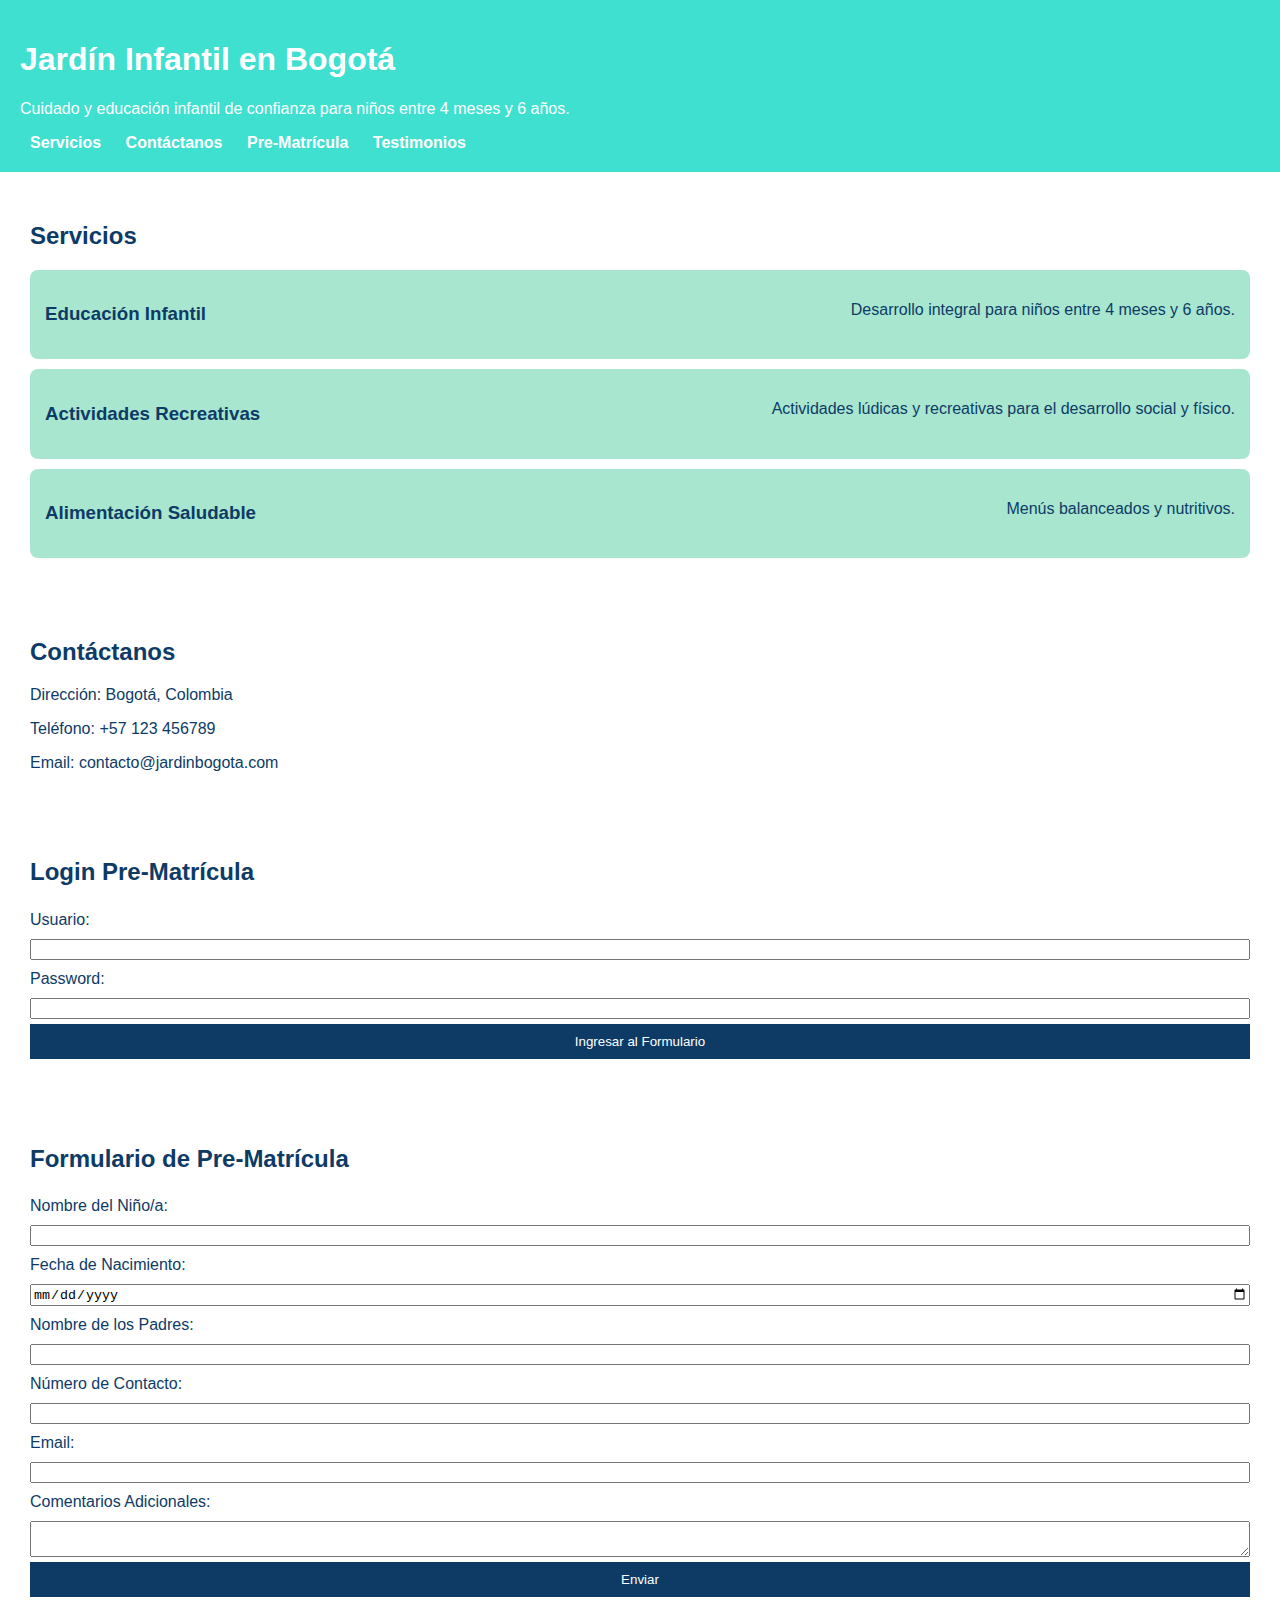
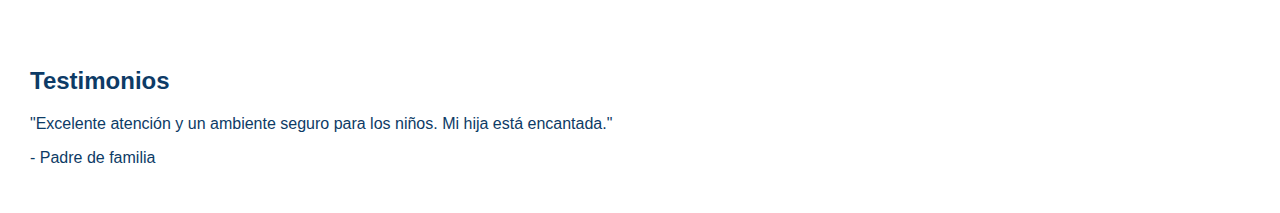
==== JILG.html @ 612a8312 "New Project with First Mobile, 3 sheets (html, css and js) sections. login, form pre-matrícula" ====
<!DOCTYPE html>
<html lang="es">
<head>
    <meta charset="UTF-8">
    <meta name="viewport" content="width=device-width, initial-scale=1.0">
    <title>Jardín Infantil en Bogotá</title>
    <link rel="stylesheet" href="JILG_style.css">
</head>
<body>
    <!-- Sección: Header / Conócenos -->
    <header>
        <h1>Jardín Infantil en Bogotá</h1>
        <p>Cuidado y educación infantil de confianza para niños entre 4 meses y 6 años.</p>
        <nav>
            <a href="#servicios">Servicios</a>
            <a href="#contacto">Contáctanos</a>
            <a href="#pre-matricula">Pre-Matrícula</a>
            <a href="#testimonios">Testimonios</a>
        </nav>
    </header>

    <!-- Sección: Servicios -->
    <section id="servicios">
        <h2>Servicios</h2>
        <div class="servicio">
            <h3>Educación Infantil</h3>
            <p>Desarrollo integral para niños entre 4 meses y 6 años.</p>
        </div>
        <div class="servicio">
            <h3>Actividades Recreativas</h3>
            <p>Actividades lúdicas y recreativas para el desarrollo social y físico.</p>
        </div>
        <div class="servicio">
            <h3>Alimentación Saludable</h3>
            <p>Menús balanceados y nutritivos.</p>
        </div>
    </section>

    <!-- Sección: Contacto -->
    <section id="contacto">
        <h2>Contáctanos</h2>
        <p>Dirección: Bogotá, Colombia</p>
        <p>Teléfono: +57 123 456789</p>
        <p>Email: contacto@jardinbogota.com</p>
    </section>

    <!-- Sección: Formulario de Pre-Matrícula -->
    <section id=" login">
        <h2>Login Pre-Matrícula</h2>
        <form id="loginForm">
            <label for="username">Usuario:</label>
            <input type="text" id="username" name="username" required>

            <label for="password">Password:</label>
            <input type="password" id="password" name="password" required>

            <button type="submit">Ingresar al Formulario</button>
        </form>
        <p id="loginMessage"></p>
    </section>
    <section id="pre-matricula">
        <h2>Formulario de Pre-Matrícula</h2>
        <form id="preMatriculaForm">
            <label for="nombre">Nombre del Niño/a:</label>
            <input type="text" id="nombre" name="nombre" required>

            <label for="fecha_nacimiento">Fecha de Nacimiento:</label>
            <input type="date" id="fecha_nacimiento" name="fecha_nacimiento" required>

            <label for="nombre_padres">Nombre de los Padres:</label>
            <input type="text" id="nombre_padres" name="nombre_padres" required>

            <label for="telefono">Número de Contacto:</label>
            <input type="tel" id="telefono" name="telefono" required>

            <label for="email">Email:</label>
            <input type="email" id="email" name="email" required>

            <label for="comentarios">Comentarios Adicionales:</label>
            <textarea id="comentarios" name="comentarios"></textarea>

            <button type="submit">Enviar</button>
        </form>
    </section>

    <!-- Sección: Testimonios -->
    <section id="testimonios">
        <h2>Testimonios</h2>
        <div class="testimonio">
            <p>"Excelente atención y un ambiente seguro para los niños. Mi hija está encantada."</p>
            <p>- Padre de familia</p>
        </div>
    </section>

    <script src="JILG.js"></script>
</body>
</html>
---- JILG_style.css ----
/* Colores */
:root {
    --turquesa: #40e0d0;
    --blanco: #ffffff;
    --verde-manzana: #a8e6cf;
    --azul-oscuro: #0d3b66;
}

body {
    font-family: Arial, sans-serif;
    margin: 0;
    padding: 0;
    background-color: var(--blanco);
    color: var(--azul-oscuro);
}

header {
    background-color: var(--turquesa);
    color: var(--blanco);
    text-align: center;
    padding: 20px;
}

header nav a {
    margin: 10px;
    color: var(--blanco);
    text-decoration: none;
    font-weight: bold;
}

section {
    padding: 20px;
    margin: 10px;
}

h2 {
    color: var(--azul-oscuro);
}

.servicio {
    background-color: var(--verde-manzana);
    margin: 10px 0;
    padding: 15px;
    border-radius: 8px;
}

form {
    display: flex;
    flex-direction: column;
}

form label, form input, form textarea {
    margin: 5px 0;
}

button {
    background-color: var(--azul-oscuro);
    color: var(--blanco);
    border: none;
    padding: 10px;
    cursor: pointer;
}

button:hover {
    background-color: var(--turquesa);
}

/* Mobile first */
@media (min-width: 600px) {
    header, section {
        text-align: left;
    }

    .servicio {
        display: flex;
        justify-content: space-between;
    }
}
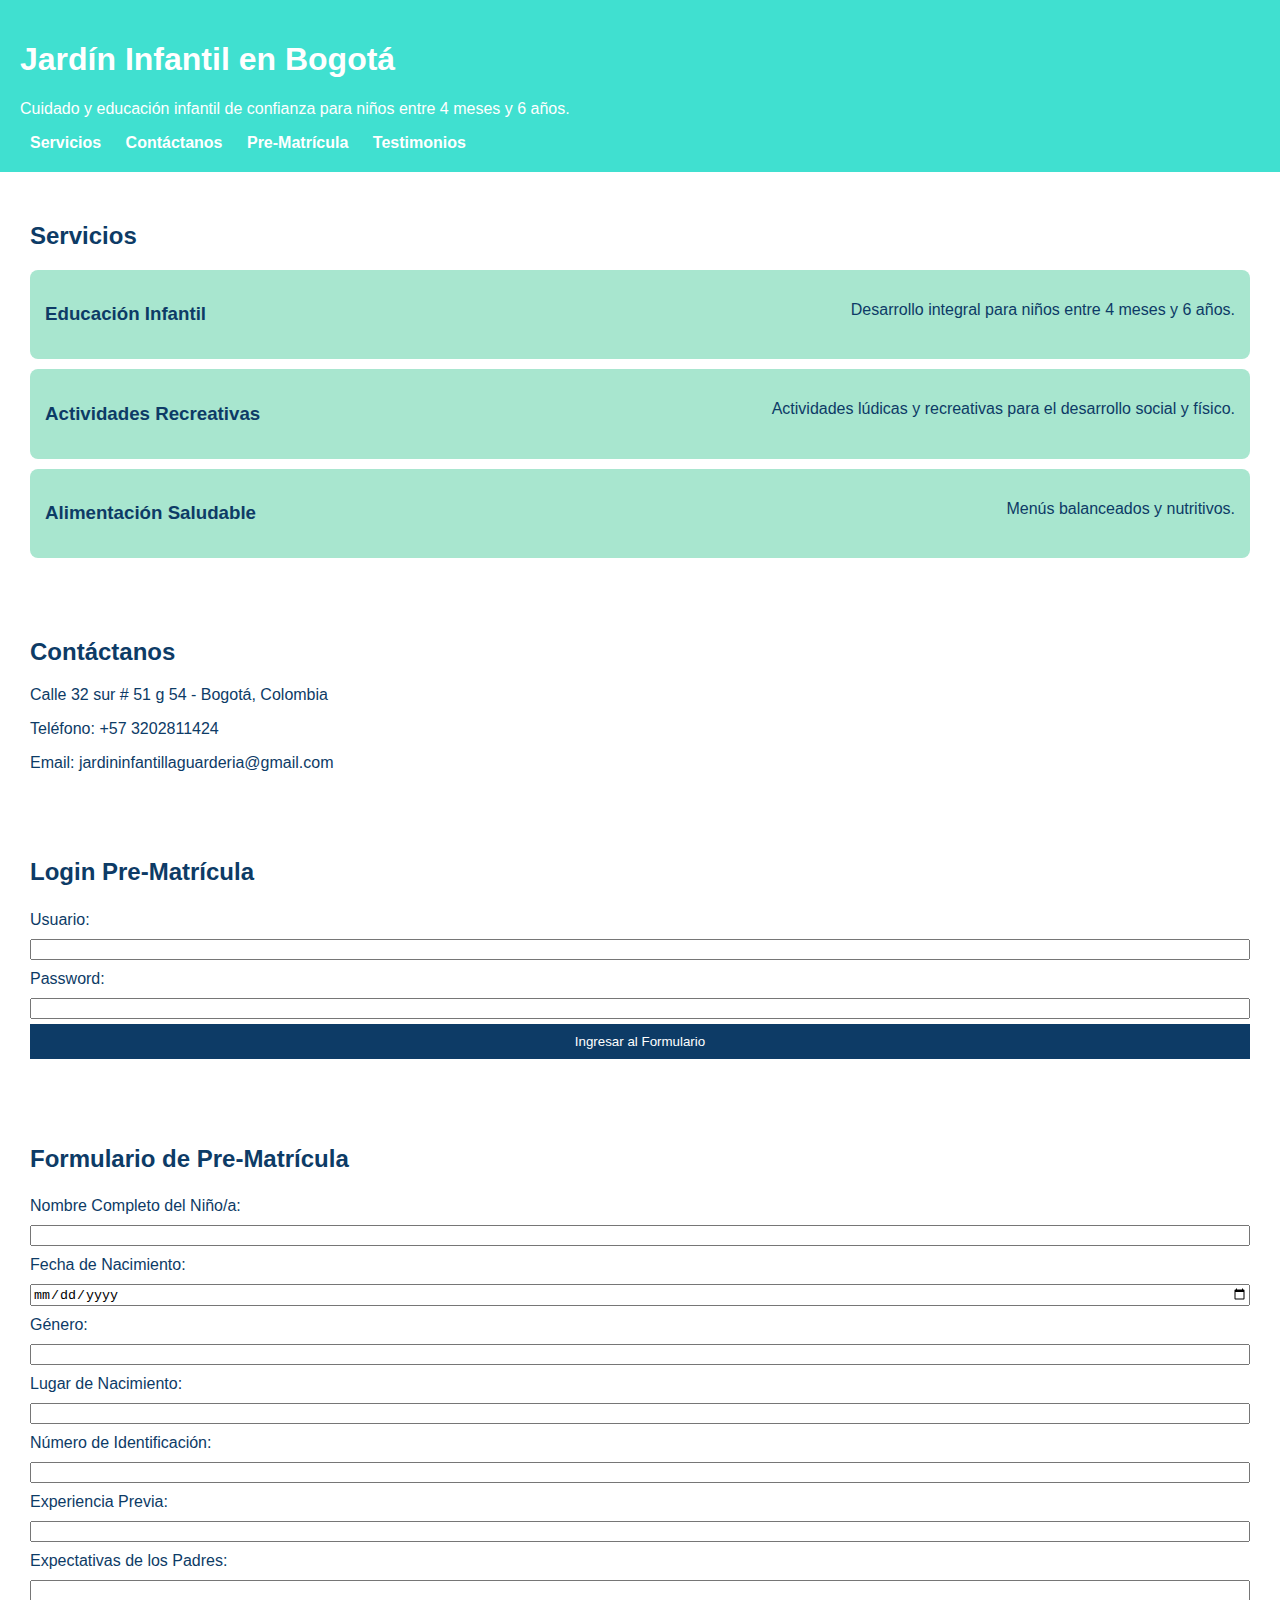
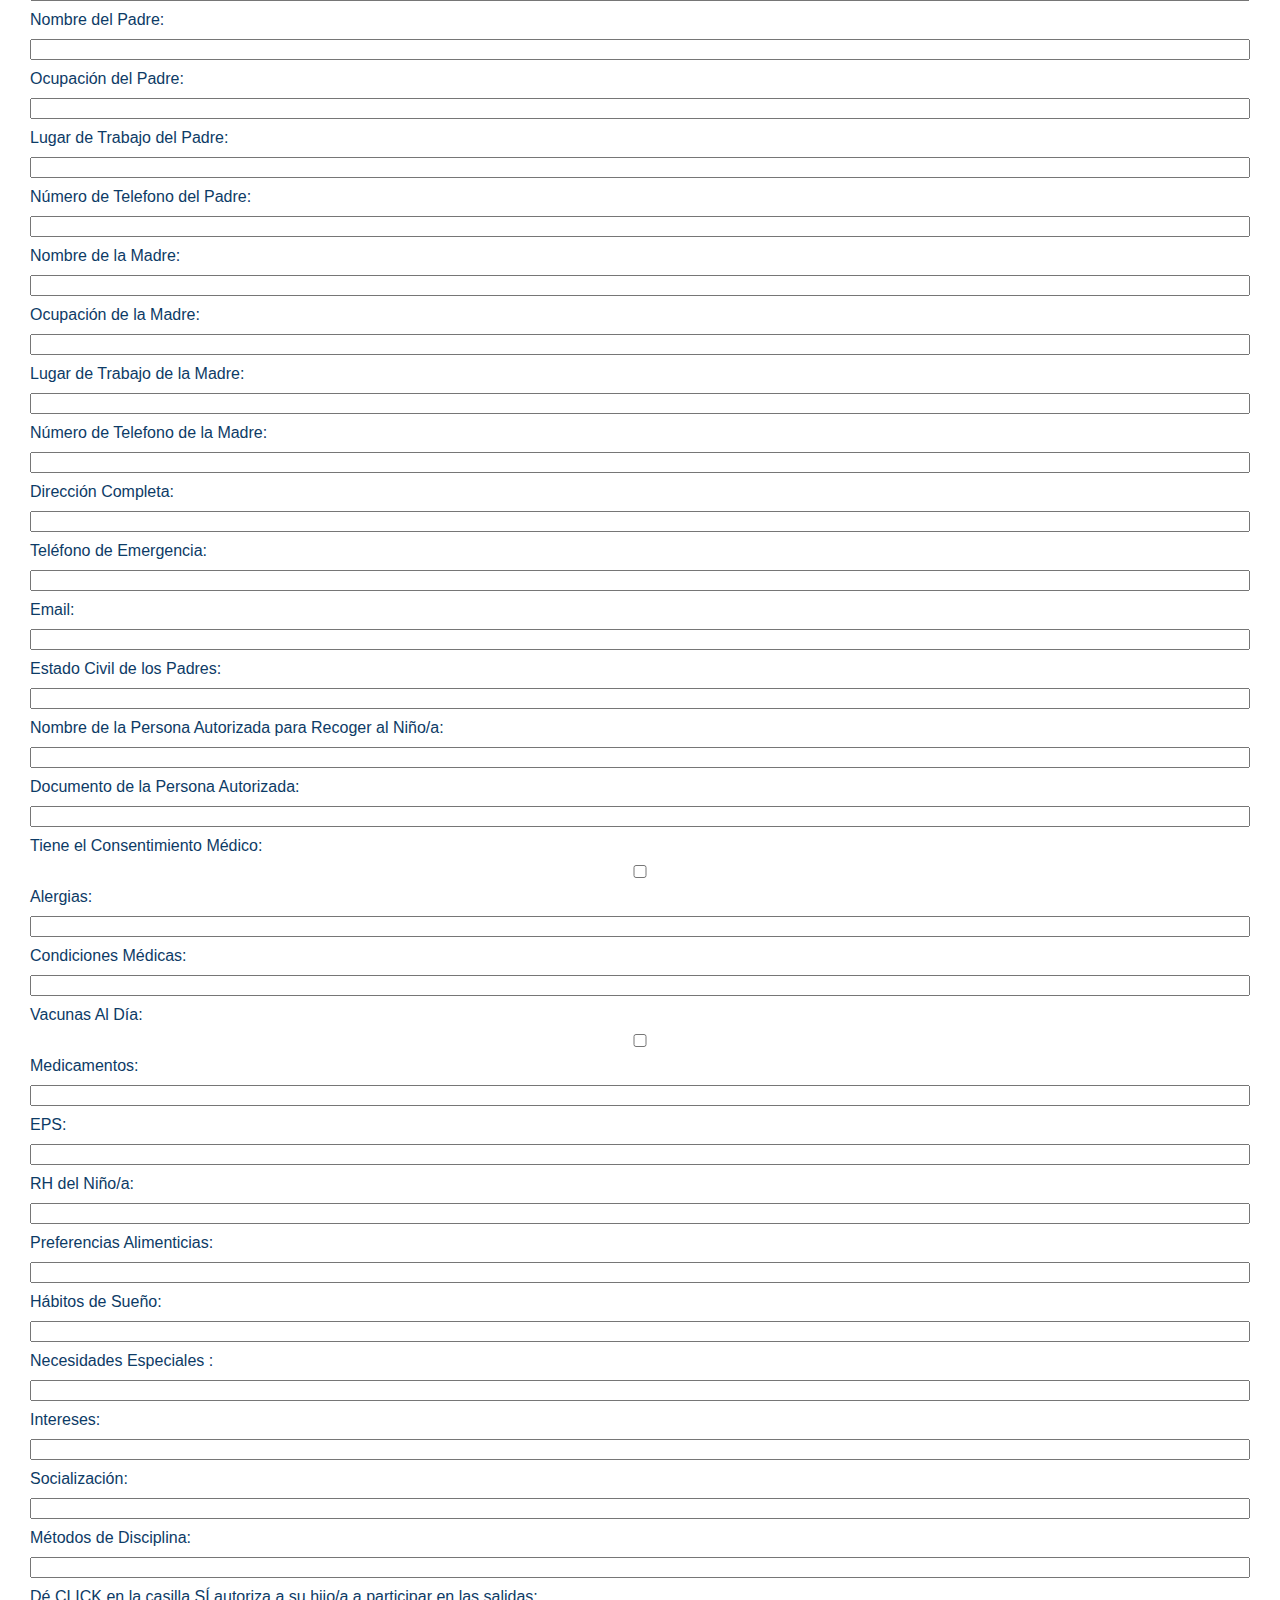
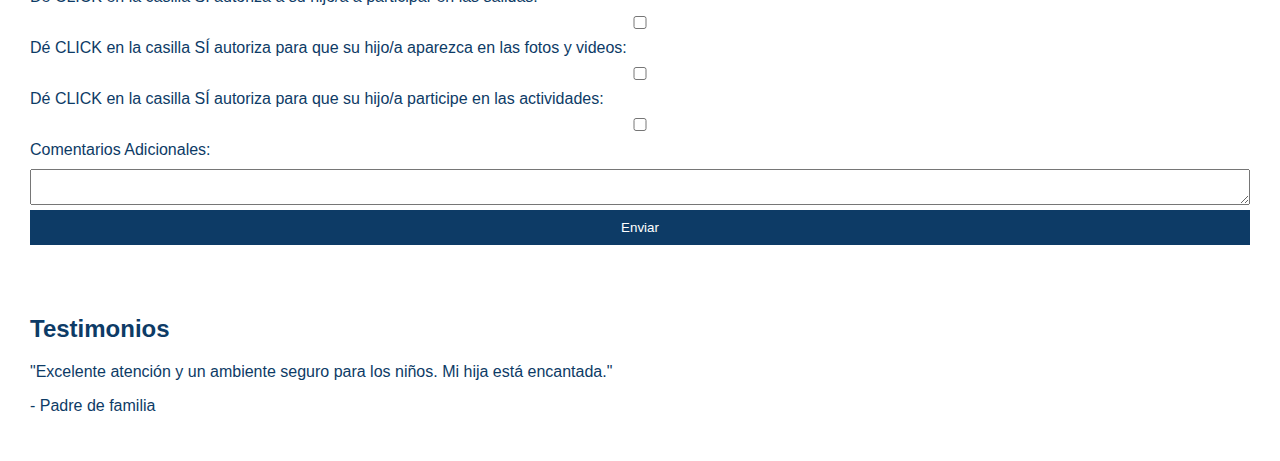
==== commit 4419c924: "Cambio de variable en DB, BE y FE - No Póliza por RH_NINO" ====
--- a/JILG.html
+++ b/JILG.html
@@ -3,7 +3,7 @@
 <head>
     <meta charset="UTF-8">
     <meta name="viewport" content="width=device-width, initial-scale=1.0">
-    <title>Jardín Infantil en Bogotá</title>
+    <title>Jardín Infantil LA GUARDERÍA</title>
     <link rel="stylesheet" href="JILG_style.css">
 </head>
 <body>
@@ -39,9 +39,9 @@
     <!-- Sección: Contacto -->
     <section id="contacto">
         <h2>Contáctanos</h2>
-        <p>Dirección: Bogotá, Colombia</p>
-        <p>Teléfono: +57 123 456789</p>
-        <p>Email: contacto@jardinbogota.com</p>
+        <p>Calle 32 sur # 51 g 54 - Bogotá, Colombia</p>
+        <p>Teléfono: +57 3202811424</p>
+        <p>Email: jardininfantillaguarderia@gmail.com</p>
     </section>
 
     <!-- Sección: Formulario de Pre-Matrícula -->
@@ -61,20 +61,116 @@
     <section id="pre-matricula">
         <h2>Formulario de Pre-Matrícula</h2>
         <form id="preMatriculaForm">
-            <label for="nombre">Nombre del Niño/a:</label>
-            <input type="text" id="nombre" name="nombre" required>
+            <label for="nombre_completo_nino">Nombre Completo del Niño/a:</label>
+            <input type="text" id="nombre_completo_nino" name="nombre_completo_nino" required>
 
             <label for="fecha_nacimiento">Fecha de Nacimiento:</label>
             <input type="date" id="fecha_nacimiento" name="fecha_nacimiento" required>
 
-            <label for="nombre_padres">Nombre de los Padres:</label>
-            <input type="text" id="nombre_padres" name="nombre_padres" required>
+            <label for="genero">Género:</label>
+            <input type="text" id="genero" name="genero" required>
 
-            <label for="telefono">Número de Contacto:</label>
-            <input type="tel" id="telefono" name="telefono" required>
+            <label for="lugar_nacimiento">Lugar de Nacimiento:</label>
+            <input type="text" id="lugar_nacimiento" name="lugar_nacimiento" required>
 
-            <label for="email">Email:</label>
-            <input type="email" id="email" name="email" required>
+            <label for="numero_identificacion">Número de Identificación:</label>
+            <input type="number" id="numero_identificacion" name="numero_identificacion" required>
+
+            <label for="experiencia_previa">Experiencia Previa:</label>
+            <input type="text" id="experiencia_previa" name="experiencia_previa" required>
+
+            <label for="expectativas_padres">Expectativas de los Padres:</label>
+            <input type="text" id="expectativas_padres" name="expectativas_padres" required>
+
+            <label for="nombre_padre">Nombre del Padre:</label>
+            <input type="text" id="nombre_padre" name="nombre_padre" required>
+
+            <label for="ocupacion_padre">Ocupación del Padre:</label>
+            <input type="text" id="ocupacion_padre" name="ocupacion_padre" required>
+            
+            <label for="lugar_trabajo_padre">Lugar de Trabajo del Padre:</label>
+            <input type="text" id="lugar_trabajo_padre" name="lugar_trabajo_padre" required>
+
+            <label for="telefono_trabajo_padre">Número de Telefono  del Padre:</label>
+            <input type="tel" id="telefono_trabajo_padre" name="telefono_trabajo_padre" required>
+
+            <label for="nombre_madre">Nombre de la Madre:</label>
+            <input type="text" id="nombre_madre" name="nombre_madre" required>
+
+            <label for="ocupacion_madre">Ocupación de la Madre:</label>
+            <input type="text" id="ocupacion_madre" name="ocupacion_madre" required>
+            
+            <label for="lugar_trabajo_madre">Lugar de Trabajo de la Madre:</label>
+            <input type="text" id="lugar_trabajo_madre" name="lugar_trabajo_madre" required>
+
+            <label for="telefono_trabajo_madre">Número de Telefono  de la Madre:</label>
+            <input type="tel" id="telefono_trabajo_madre" name="telefono_trabajo_madre" required>
+
+            <label for="direccion_completa">Dirección Completa:</label>
+            <input type="text" id="direccion_completa" name="direccion_completa" required>            
+            
+            <label for="telefono_emergencia">Teléfono de Emergencia:</label>
+            <input type="tel" id="telefono_emergencia" name="telefono_emergencia" required>
+
+            <label for="correo_electronico">Email:</label>
+            <input type="email" id="correo_electronico" name="correo_electronico" required>
+
+            <label for="estado_civil_padres">Estado Civil de los Padres:</label>
+            <input type="text" id="estado_civil_padres" name="estado_civil_padres" required>            
+
+            <label for="personas_autorizadas">Nombre de la Persona Autorizada para Recoger al Niño/a:</label>
+            <input type="text" id="personas_autorizadas" name="personas_autorizadas" required>
+
+            <label for="documento_personas_autorizadas">Documento de la Persona Autorizada:</label>
+            <input type="text" id="documento_personas_autorizadas" name="documento_personas_autorizadas" required>
+
+            <label for="consentimiento_medico">Tiene el Consentimiento Médico:</label>
+            <input type="checkbox" id="consentimiento_medico" name="consentimiento_medico" required>
+
+            <label for="alergias">Alergias:</label>
+            <input type="text" id="alergias" name="alergias" required>
+
+            <label for="condiciones_medicas">Condiciones Médicas:</label>
+            <input type="text" id="condiciones_medicas" name="condiciones_medicas" required>
+
+            <label for="vacunas_al_dia">Vacunas Al Día:</label>
+            <input type="checkbox" id="vacunas_al_dia" name="vacunas_al_dia" required>
+
+            <label for="medicamentos">Medicamentos:</label>
+            <input type="text" id="medicamentos" name="medicamentos" required>
+
+            <label for="seguro_medico">EPS:</label>
+            <input type="text" id="seguro_medico" name="seguro_medico" required>
+
+            <label for="rh_nino">RH del Niño/a:</label>
+            <input type="number" id="rh_nino" name="rh_nino" required>
+
+            <label for="preferencias_alimenticias">Preferencias Alimenticias:</label>
+            <input type="text" id="preferencias_alimenticias" name="preferencias_alimenticias" required>
+
+            <label for="habitos_sueno">Hábitos de Sueño:</label>
+            <input type="text" id="habitos_sueno" name="habitos_sueno" required>
+
+            <label for="necesidades_especiales">Necesidades Especiales :</label>
+            <input type="text" id="necesidades_especiales" name="necesidades_especiales" required>
+
+            <label for="intereses">Intereses:</label>
+            <input type="text" id="intereses" name="intereses" required>
+
+            <label for="socializacion">Socialización:</label>
+            <input type="text" id="socializacion" name="socializacion" required>
+
+            <label for="metodos_disciplina">Métodos de Disciplina:</label>
+            <input type="text" id="metodos_disciplina" name="metodos_disciplina" required>
+
+            <label for="autorizacion_salidas">Dé CLICK  en la casilla SÍ autoriza a su hijo/a a participar en las salidas:</label>
+            <input type="checkbox" id="autorizacion_salidas" name="autorizacion_salidas" required>
+
+            <label for="autorizacion_fotos_videos">Dé CLICK  en la casilla SÍ autoriza para que su hijo/a aparezca en las fotos y videos:</label>
+            <input type="checkbox" id="autorizacion_fotos_videos" name="autorizacion_fotos_videos" required>
+
+            <label for="autorizacion_actividades">Dé CLICK  en la casilla SÍ autoriza para que su hijo/a participe en las actividades:</label>
+            <input type="checkbox" id="autorizacion_actividades" name="autorizacion_actividades" required>
 
             <label for="comentarios">Comentarios Adicionales:</label>
             <textarea id="comentarios" name="comentarios"></textarea>
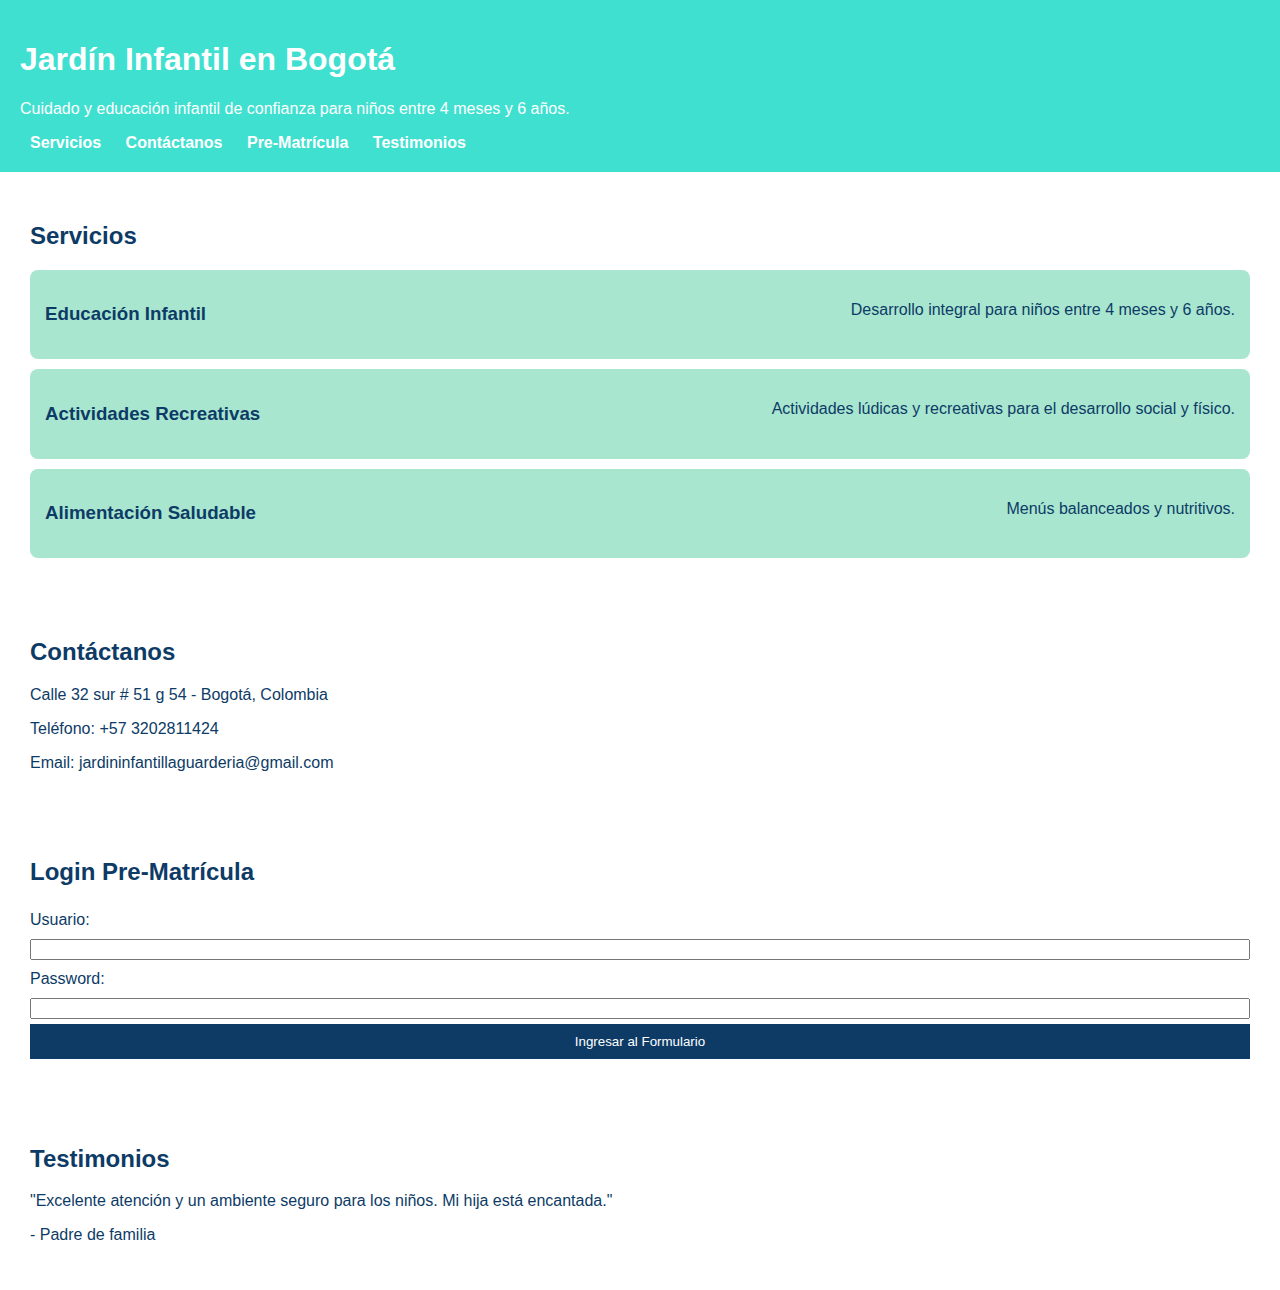
==== commit 861a1e1c: "Creacion file preMatricula, separación del form prematricula, autorrelleno del form prematricula par" ====
--- a/JILG.html
+++ b/JILG.html
@@ -58,126 +58,7 @@
         </form>
         <p id="loginMessage"></p>
     </section>
-    <section id="pre-matricula">
-        <h2>Formulario de Pre-Matrícula</h2>
-        <form id="preMatriculaForm">
-            <label for="nombre_completo_nino">Nombre Completo del Niño/a:</label>
-            <input type="text" id="nombre_completo_nino" name="nombre_completo_nino" required>
-
-            <label for="fecha_nacimiento">Fecha de Nacimiento:</label>
-            <input type="date" id="fecha_nacimiento" name="fecha_nacimiento" required>
-
-            <label for="genero">Género:</label>
-            <input type="text" id="genero" name="genero" required>
-
-            <label for="lugar_nacimiento">Lugar de Nacimiento:</label>
-            <input type="text" id="lugar_nacimiento" name="lugar_nacimiento" required>
-
-            <label for="numero_identificacion">Número de Identificación:</label>
-            <input type="number" id="numero_identificacion" name="numero_identificacion" required>
-
-            <label for="experiencia_previa">Experiencia Previa:</label>
-            <input type="text" id="experiencia_previa" name="experiencia_previa" required>
-
-            <label for="expectativas_padres">Expectativas de los Padres:</label>
-            <input type="text" id="expectativas_padres" name="expectativas_padres" required>
-
-            <label for="nombre_padre">Nombre del Padre:</label>
-            <input type="text" id="nombre_padre" name="nombre_padre" required>
-
-            <label for="ocupacion_padre">Ocupación del Padre:</label>
-            <input type="text" id="ocupacion_padre" name="ocupacion_padre" required>
-            
-            <label for="lugar_trabajo_padre">Lugar de Trabajo del Padre:</label>
-            <input type="text" id="lugar_trabajo_padre" name="lugar_trabajo_padre" required>
-
-            <label for="telefono_trabajo_padre">Número de Telefono  del Padre:</label>
-            <input type="tel" id="telefono_trabajo_padre" name="telefono_trabajo_padre" required>
-
-            <label for="nombre_madre">Nombre de la Madre:</label>
-            <input type="text" id="nombre_madre" name="nombre_madre" required>
-
-            <label for="ocupacion_madre">Ocupación de la Madre:</label>
-            <input type="text" id="ocupacion_madre" name="ocupacion_madre" required>
-            
-            <label for="lugar_trabajo_madre">Lugar de Trabajo de la Madre:</label>
-            <input type="text" id="lugar_trabajo_madre" name="lugar_trabajo_madre" required>
-
-            <label for="telefono_trabajo_madre">Número de Telefono  de la Madre:</label>
-            <input type="tel" id="telefono_trabajo_madre" name="telefono_trabajo_madre" required>
-
-            <label for="direccion_completa">Dirección Completa:</label>
-            <input type="text" id="direccion_completa" name="direccion_completa" required>            
-            
-            <label for="telefono_emergencia">Teléfono de Emergencia:</label>
-            <input type="tel" id="telefono_emergencia" name="telefono_emergencia" required>
-
-            <label for="correo_electronico">Email:</label>
-            <input type="email" id="correo_electronico" name="correo_electronico" required>
-
-            <label for="estado_civil_padres">Estado Civil de los Padres:</label>
-            <input type="text" id="estado_civil_padres" name="estado_civil_padres" required>            
-
-            <label for="personas_autorizadas">Nombre de la Persona Autorizada para Recoger al Niño/a:</label>
-            <input type="text" id="personas_autorizadas" name="personas_autorizadas" required>
-
-            <label for="documento_personas_autorizadas">Documento de la Persona Autorizada:</label>
-            <input type="text" id="documento_personas_autorizadas" name="documento_personas_autorizadas" required>
-
-            <label for="consentimiento_medico">Tiene el Consentimiento Médico:</label>
-            <input type="checkbox" id="consentimiento_medico" name="consentimiento_medico" required>
-
-            <label for="alergias">Alergias:</label>
-            <input type="text" id="alergias" name="alergias" required>
-
-            <label for="condiciones_medicas">Condiciones Médicas:</label>
-            <input type="text" id="condiciones_medicas" name="condiciones_medicas" required>
-
-            <label for="vacunas_al_dia">Vacunas Al Día:</label>
-            <input type="checkbox" id="vacunas_al_dia" name="vacunas_al_dia" required>
-
-            <label for="medicamentos">Medicamentos:</label>
-            <input type="text" id="medicamentos" name="medicamentos" required>
-
-            <label for="seguro_medico">EPS:</label>
-            <input type="text" id="seguro_medico" name="seguro_medico" required>
-
-            <label for="rh_nino">RH del Niño/a:</label>
-            <input type="number" id="rh_nino" name="rh_nino" required>
-
-            <label for="preferencias_alimenticias">Preferencias Alimenticias:</label>
-            <input type="text" id="preferencias_alimenticias" name="preferencias_alimenticias" required>
-
-            <label for="habitos_sueno">Hábitos de Sueño:</label>
-            <input type="text" id="habitos_sueno" name="habitos_sueno" required>
-
-            <label for="necesidades_especiales">Necesidades Especiales :</label>
-            <input type="text" id="necesidades_especiales" name="necesidades_especiales" required>
-
-            <label for="intereses">Intereses:</label>
-            <input type="text" id="intereses" name="intereses" required>
-
-            <label for="socializacion">Socialización:</label>
-            <input type="text" id="socializacion" name="socializacion" required>
-
-            <label for="metodos_disciplina">Métodos de Disciplina:</label>
-            <input type="text" id="metodos_disciplina" name="metodos_disciplina" required>
-
-            <label for="autorizacion_salidas">Dé CLICK  en la casilla SÍ autoriza a su hijo/a a participar en las salidas:</label>
-            <input type="checkbox" id="autorizacion_salidas" name="autorizacion_salidas" required>
-
-            <label for="autorizacion_fotos_videos">Dé CLICK  en la casilla SÍ autoriza para que su hijo/a aparezca en las fotos y videos:</label>
-            <input type="checkbox" id="autorizacion_fotos_videos" name="autorizacion_fotos_videos" required>
-
-            <label for="autorizacion_actividades">Dé CLICK  en la casilla SÍ autoriza para que su hijo/a participe en las actividades:</label>
-            <input type="checkbox" id="autorizacion_actividades" name="autorizacion_actividades" required>
-
-            <label for="comentarios">Comentarios Adicionales:</label>
-            <textarea id="comentarios" name="comentarios"></textarea>
-
-            <button type="submit">Enviar</button>
-        </form>
-    </section>
+    
 
     <!-- Sección: Testimonios -->
     <section id="testimonios">
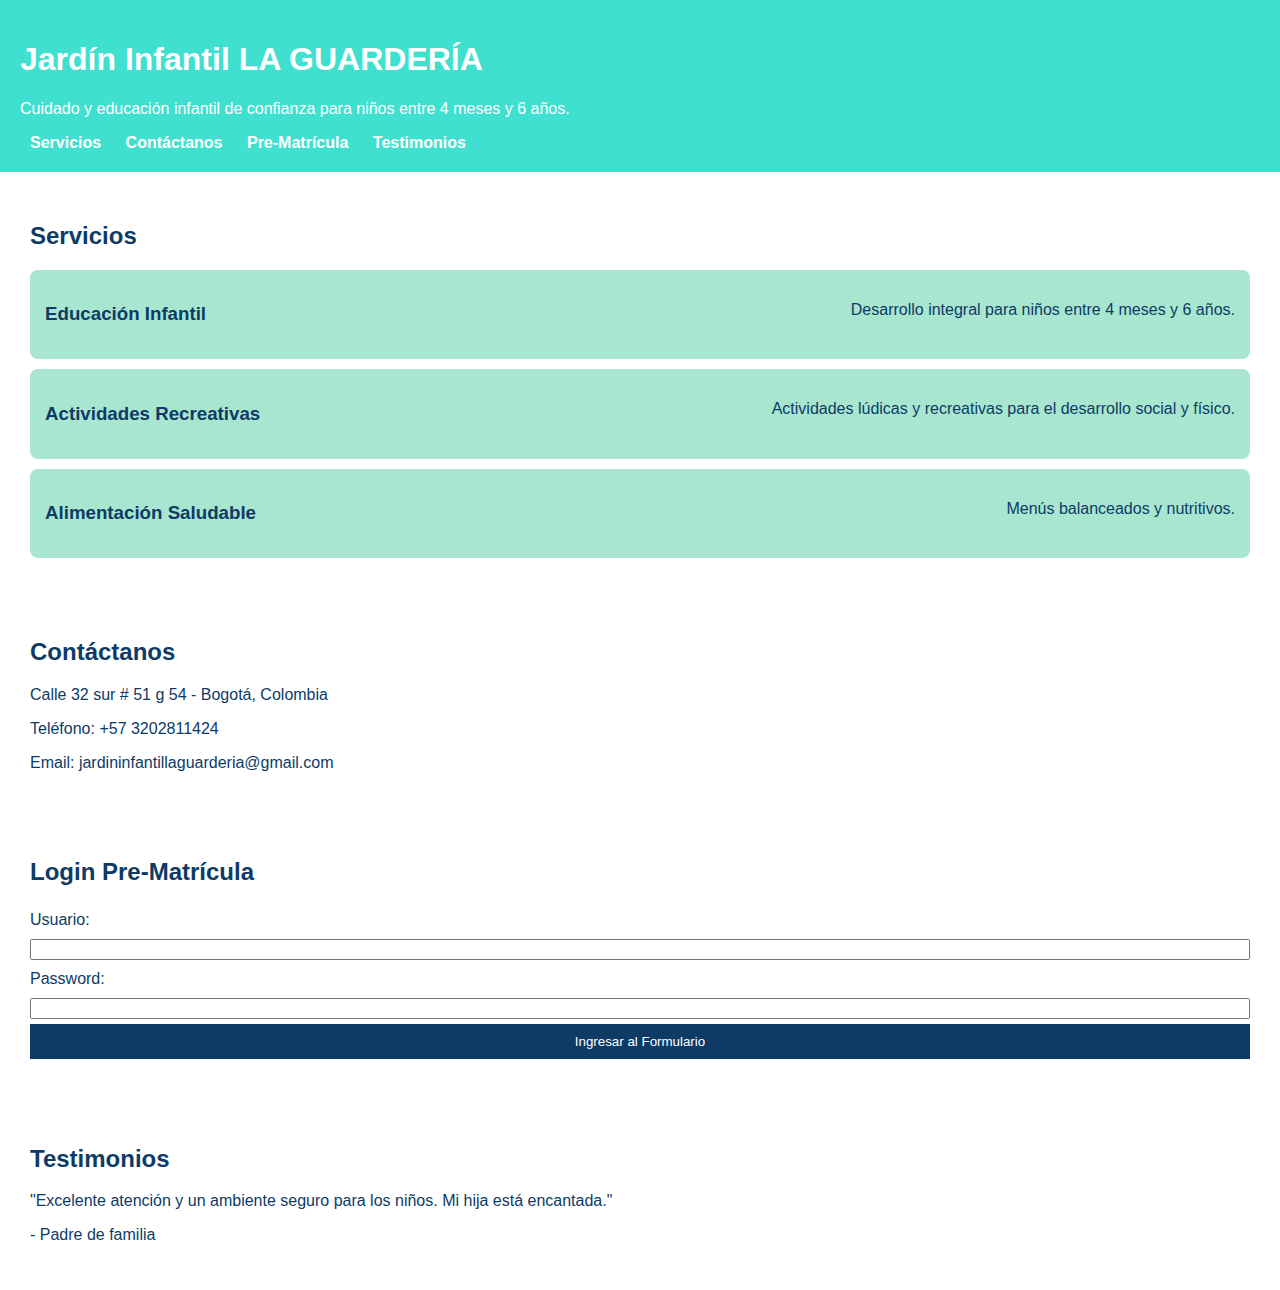
==== commit ee7ed5c2: "Form Register no funciona, aquí pruebas para solucionar... pero aún no funciona" ====
--- a/JILG.html
+++ b/JILG.html
@@ -9,7 +9,7 @@
 <body>
     <!-- Sección: Header / Conócenos -->
     <header>
-        <h1>Jardín Infantil en Bogotá</h1>
+        <h1>Jardín Infantil LA GUARDERÍA</h1>
         <p>Cuidado y educación infantil de confianza para niños entre 4 meses y 6 años.</p>
         <nav>
             <a href="#servicios">Servicios</a>
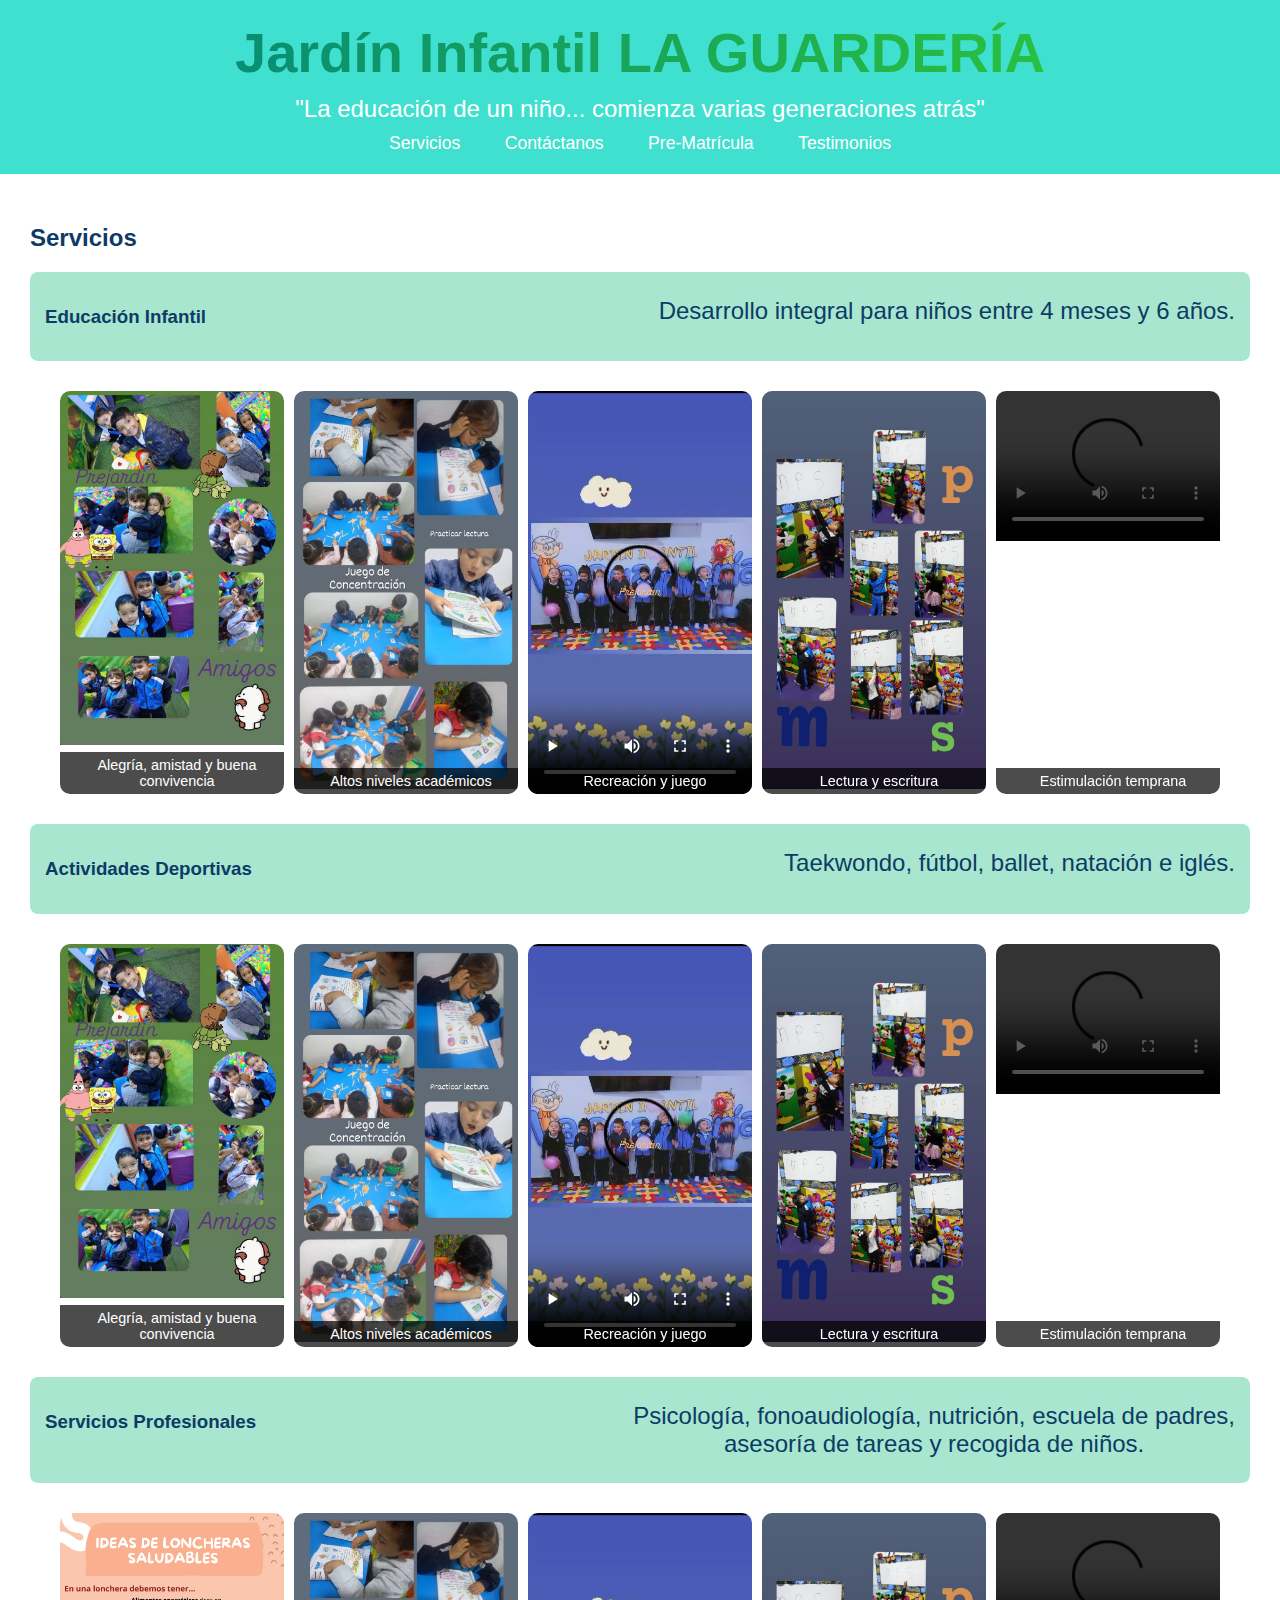
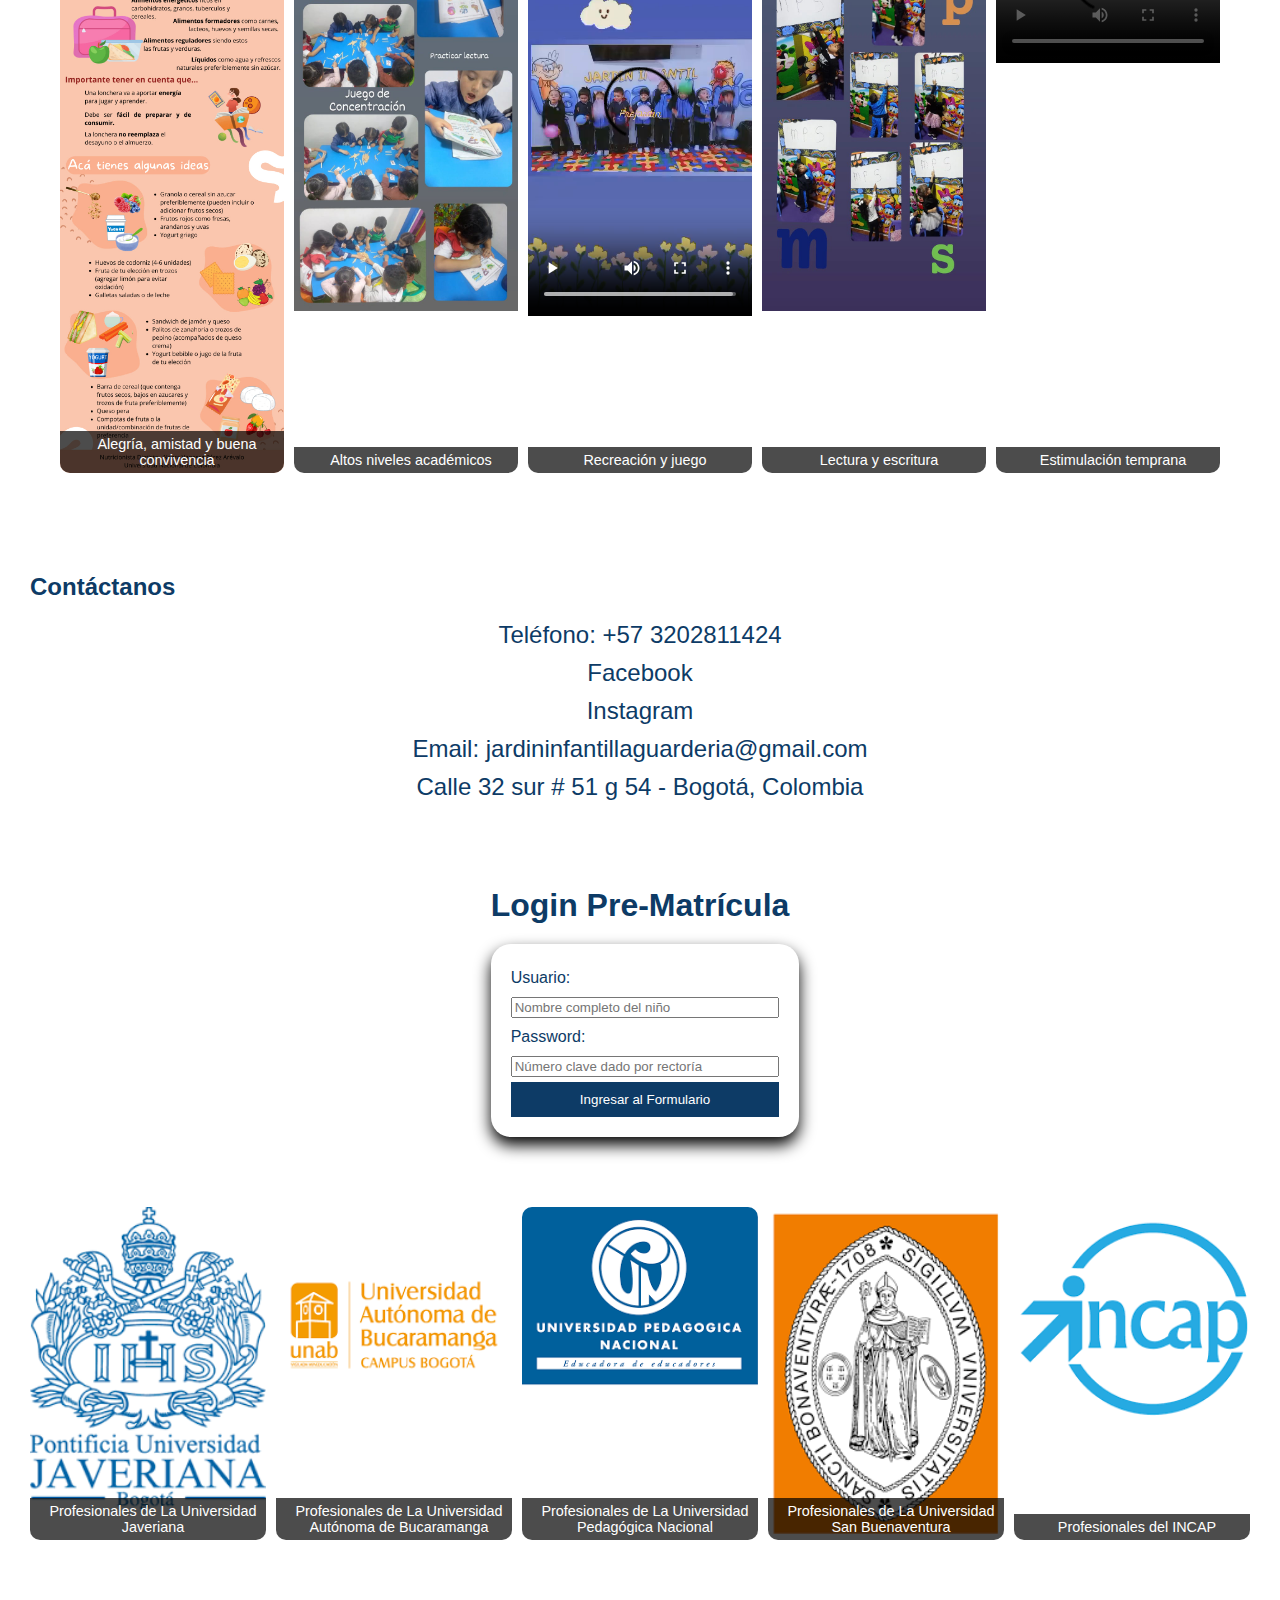
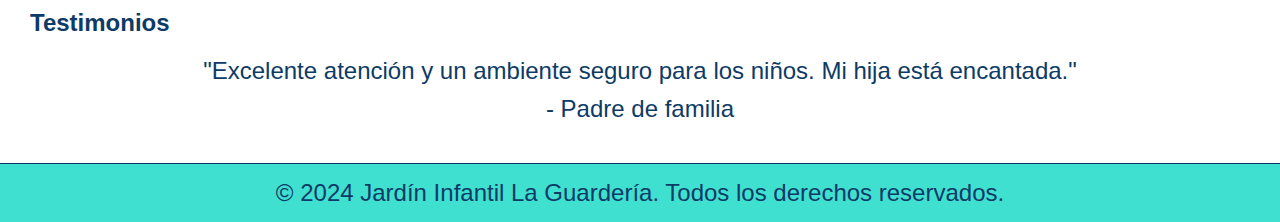
==== commit 5a5fb689: "Se avanzó mucho en el FRONT-END, siempre pensando en el diseño FIRST Mobile. Hasta ahora cliente sat" ====
--- a/JILG.html
+++ b/JILG.html
@@ -4,13 +4,14 @@
     <meta charset="UTF-8">
     <meta name="viewport" content="width=device-width, initial-scale=1.0">
     <title>Jardín Infantil LA GUARDERÍA</title>
+    <link rel="icon" href="images/Logo sin fondo.png" type="image/x-icon">
     <link rel="stylesheet" href="JILG_style.css">
 </head>
 <body>
     <!-- Sección: Header / Conócenos -->
     <header>
         <h1>Jardín Infantil LA GUARDERÍA</h1>
-        <p>Cuidado y educación infantil de confianza para niños entre 4 meses y 6 años.</p>
+        <p>"La educación de un niño... comienza varias generaciones atrás"</p>
         <nav>
             <a href="#servicios">Servicios</a>
             <a href="#contacto">Contáctanos</a>
@@ -26,39 +27,188 @@
             <h3>Educación Infantil</h3>
             <p>Desarrollo integral para niños entre 4 meses y 6 años.</p>
         </div>
+
+        <section class="galeria">
+            <!-- Foto 1 -->
+            <figure>
+                <img src="images/foto1.jpeg" alt="Habilidades sociales y emocionales">
+                <figcaption>Alegría, amistad y buena convivencia</figcaption>
+            </figure>
+
+            <!-- Foto 2 -->
+            <figure>
+                <img src="images/foto3.jpeg" alt="Altos niveles académicos">
+                <figcaption>Altos niveles académicos</figcaption>
+            </figure>
+
+            <!-- Video 1 -->
+            <figure>
+                <video controls>
+                    <source src="images/video1.mp4" type="video/mp4">
+                    Tu navegador no soporta la etiqueta de video.
+                </video>
+                <figcaption>Recreación y juego</figcaption>
+            </figure>
+
+            <!-- Foto 3 -->
+            <figure>
+                <img src="images/foto2.jpeg" alt="Lectura y escritura">
+                <figcaption>Lectura y escritura</figcaption>
+            </figure>
+
+            <!-- Video 2 -->
+            <figure>
+                <video controls>
+                    <source src="images/video2.mp4" type="video/mp4">
+                    Tu navegador no soporta la etiqueta de video.
+                </video>
+                <figcaption>Estimulación temprana</figcaption>
+            </figure>
+        </section>
+
         <div class="servicio">
-            <h3>Actividades Recreativas</h3>
-            <p>Actividades lúdicas y recreativas para el desarrollo social y físico.</p>
-        </div>
+            <h3>Actividades Deportivas</h3>
+            <p>Taekwondo, fútbol, ballet, natación e iglés.</p>        
+        </div>
+
+        <section class="galeria">
+            <!-- Foto 1 -->
+            <figure>
+                <img src="images/foto1.jpeg" alt="Habilidades sociales y emocionales">
+                <figcaption>Alegría, amistad y buena convivencia</figcaption>
+            </figure>
+
+            <!-- Foto 2 -->
+            <figure>
+                <img src="images/foto3.jpeg" alt="Altos niveles académicos">
+                <figcaption>Altos niveles académicos</figcaption>
+            </figure>
+
+            <!-- Video 1 -->
+            <figure>
+                <video controls>
+                    <source src="images/video1.mp4" type="video/mp4">
+                    Tu navegador no soporta la etiqueta de video.
+                </video>
+                <figcaption>Recreación y juego</figcaption>
+            </figure>
+
+            <!-- Foto 3 -->
+            <figure>
+                <img src="images/foto2.jpeg" alt="Lectura y escritura">
+                <figcaption>Lectura y escritura</figcaption>
+            </figure>
+
+            <!-- Video 2 -->
+            <figure>
+                <video controls>
+                    <source src="images/video2.mp4" type="video/mp4">
+                    Tu navegador no soporta la etiqueta de video.
+                </video>
+                <figcaption>Estimulación temprana</figcaption>
+            </figure>
+        </section>
+
         <div class="servicio">
-            <h3>Alimentación Saludable</h3>
-            <p>Menús balanceados y nutritivos.</p>
-        </div>
+            <h3>Servicios Profesionales</h3>
+            <p>Psicología, fonoaudiología, nutrición, escuela de padres, <br> asesoría de tareas y recogida de niños.</p>
+        </div>
+        <section class="galeria">
+            <!-- Foto 1 -->
+            <figure>
+                <img src="images/lonchera_saludable.jpg" alt="Habilidades sociales y emocionales">
+                <figcaption>Alegría, amistad y buena convivencia</figcaption>
+            </figure>
+
+            <!-- Foto 2 -->
+            <figure>
+                <img src="images/foto3.jpeg" alt="Altos niveles académicos">
+                <figcaption>Altos niveles académicos</figcaption>
+            </figure>
+
+            <!-- Video 1 -->
+            <figure>
+                <video controls>
+                    <source src="images/video1.mp4" type="video/mp4">
+                    Tu navegador no soporta la etiqueta de video.
+                </video>
+                <figcaption>Recreación y juego</figcaption>
+            </figure>
+
+            <!-- Foto 3 -->
+            <figure>
+                <img src="images/foto2.jpeg" alt="Lectura y escritura">
+                <figcaption>Lectura y escritura</figcaption>
+            </figure>
+
+            <!-- Video 2 -->
+            <figure>
+                <video controls>
+                    <source src="images/video2.mp4" type="video/mp4">
+                    Tu navegador no soporta la etiqueta de video.
+                </video>
+                <figcaption>Estimulación temprana</figcaption>
+            </figure>
+        </section>
     </section>
 
     <!-- Sección: Contacto -->
     <section id="contacto">
         <h2>Contáctanos</h2>
+        <p>Teléfono: +57 3202811424</p>
+        <p>Facebook</p>
+        <p>Instagram</p>
+        <p>Email: jardininfantillaguarderia@gmail.com</p>
         <p>Calle 32 sur # 51 g 54 - Bogotá, Colombia</p>
-        <p>Teléfono: +57 3202811424</p>
-        <p>Email: jardininfantillaguarderia@gmail.com</p>
     </section>
 
     <!-- Sección: Formulario de Pre-Matrícula -->
-    <section id=" login">
+    <section id="login">
         <h2>Login Pre-Matrícula</h2>
         <form id="loginForm">
             <label for="username">Usuario:</label>
-            <input type="text" id="username" name="username" required>
+            <input type="text" id="username" name="username" placeholder="Nombre completo del niño"  required>
 
             <label for="password">Password:</label>
-            <input type="password" id="password" name="password" required>
+            <input type="password" id="password" name="password" placeholder="Número clave dado por rectoría" required>
 
             <button type="submit">Ingresar al Formulario</button>
         </form>
         <p id="loginMessage"></p>
     </section>
     
+
+    <section class="galeria">
+        <!-- Foto 1 -->
+        <figure>
+            <img src="images/javeriana.png" alt="Universidad Javeriana">
+            <figcaption>Profesionales de La Universidad Javeriana</figcaption>
+        </figure>
+
+        <!-- Foto 2 -->
+        <figure>
+            <img src="images/bucaramanga.png" alt="Universidad Bucaramanga">
+            <figcaption>Profesionales de La Universidad Autónoma de Bucaramanga</figcaption>
+        </figure>
+
+        <!-- Foto 1 -->
+        <figure>
+            <img src="images/pedagogica.png" alt="Universidad Pedagógica">
+            <figcaption>Profesionales de La Universidad Pedagógica Nacional</figcaption>
+        </figure>
+
+        <!-- Foto 3 -->
+        <figure>
+            <img src="images/san_buenaventura.png" alt="Universidad San Buenaventura">
+            <figcaption>Profesionales de La Universidad San Buenaventura</figcaption>
+        </figure>
+
+        <!-- Foto 1 -->
+        <figure>
+            <img src="images/incap.png" alt="INCAP">
+            <figcaption>Profesionales del INCAP</figcaption>
+        </figure>
+    </section>
 
     <!-- Sección: Testimonios -->
     <section id="testimonios">
@@ -69,6 +219,10 @@
         </div>
     </section>
 
+    <footer>
+        <p>&copy; 2024 Jardín Infantil La Guardería. Todos los derechos reservados.</p>
+    </footer>
+
     <script src="JILG.js"></script>
 </body>
 </html>
--- a/JILG_style.css
+++ b/JILG_style.css
@@ -7,8 +7,7 @@
 }
 
 body {
-    font-family: Arial, sans-serif;
-    margin: 0;
+    font-family: 'Comic Sans MS', cursive, sans-serif;    margin: 0;
     padding: 0;
     background-color: var(--blanco);
     color: var(--azul-oscuro);
@@ -21,16 +20,99 @@
     padding: 20px;
 }
 
+h1 {
+    font-size: 2.5em;
+    margin: 0;
+    background: linear-gradient(to right, #008080, #32CD32); /* Gradiente inicial */
+    -webkit-background-clip: text;
+    color: transparent;
+    transition: background 0.4s ease;
+}
+
+/* Animación del fondo de las letras al hacer hover */
+h1:hover {
+    background: linear-gradient(to right, #32CD32, #008080); /* Invertir los colores del gradiente */
+    -webkit-background-clip: text;
+    color: transparent;
+}
+
+h1 {
+    animation: bounce 2s infinite;
+}
+
+@keyframes bounce {
+    0%, 100% {
+        transform: translateY(0);
+    }
+    50% {
+        transform: translateY(-10px);
+    }
+}
+
+p {
+    font-size: 1.2em;
+    margin: 10px 0;
+}
+
 header nav a {
-    margin: 10px;
+    margin: 0 10px;
     color: var(--blanco);
     text-decoration: none;
-    font-weight: bold;
+    font-size: 1.1em;
+    padding: 5px 10px;
+    border-radius: 5px;
+    transition: background-color 0.3s ease, transform 0.3s ease;
+}
+
+nav a:hover {
+    background-color: #008080; /* Azul oscuro */
+    transform: scale(1.05);
 }
 
 section {
     padding: 20px;
     margin: 10px;
+}
+
+/* Contenedor de la galería */
+section.galeria {
+    display: grid;
+    grid-template-columns: repeat(auto-fit, minmax(150px, 1fr));
+    gap: 10px;
+    padding: 20px;
+}
+
+/* Cada figura dentro de la galería */
+figure {
+    margin: 0;
+    overflow: hidden;
+    position: relative;
+    border-radius: 10px;
+}
+
+figure img, figure video {
+    width: 100%;
+    height: auto;
+    display: block;
+    transition: transform 0.3s ease, opacity 0.3s ease;
+}
+
+/* Efecto hover (zoom y opacidad) */
+figure:hover img, figure:hover video {
+    transform: scale(1.1); /* Zoom suave */
+    opacity: 0.9; /* Ligero cambio de opacidad */
+}
+
+/* Estilos para la leyenda debajo de cada figura */
+figcaption {
+    background-color: rgba(0, 0, 0, 0.7);
+    color: white;
+    font-size: 0.9em;
+    text-align: center;
+    padding: 5px;
+    position: absolute;
+    bottom: 0;
+    width: 100%;
 }
 
 h2 {
@@ -42,6 +124,27 @@
     margin: 10px 0;
     padding: 15px;
     border-radius: 8px;
+}
+
+#login {
+    display: grid;
+    justify-content: center;
+}
+
+#login h2 {
+    text-align: center;
+    color: #0d3b66; /* Azul oscuro */
+    margin-bottom: 20px;
+    font-size: 2em;
+}
+
+#loginForm{
+    background-color: white;
+    border-radius: 20px;
+    box-shadow: 0 8px 16px rgba(1, 1, 1, 1);
+    padding: 20px;
+    width: 90%;
+    max-width: 400px;
 }
 
 form {
@@ -65,6 +168,13 @@
     background-color: var(--turquesa);
 }
 
+footer{
+    text-align: center;
+    padding: 5px;
+    background-color: var(--turquesa);
+    border-top: 1px solid var(--azul-oscuro);
+}
+
 /* Mobile first */
 @media (min-width: 600px) {
     header, section {
@@ -76,3 +186,27 @@
         justify-content: space-between;
     }
 }
+
+ /* Estilos para pantallas más grandes */
+ @media (min-width: 768px) {
+    h1 {
+        font-size: 3.5em;
+        text-align: center;
+    }
+
+    p {
+        font-size: 1.5em;
+        text-align: center;
+    }
+
+    nav {
+        text-align: center;    }
+
+    nav a {
+        font-size: 1.2em;
+    }
+
+    section.galeria {
+        grid-template-columns: repeat(auto-fit, minmax(200px, 1fr));
+    }
+}